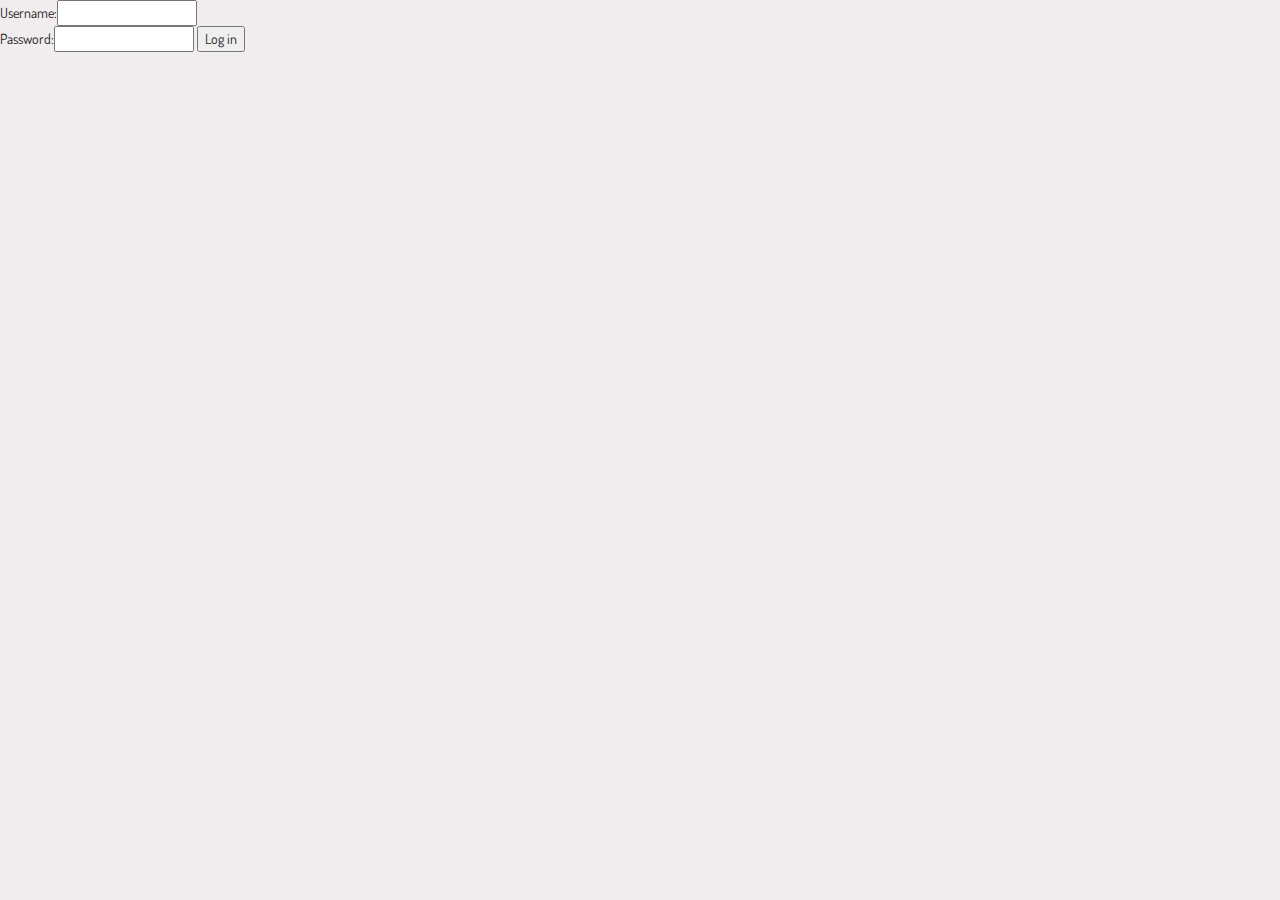
==== login.html @ 594ffda4 "Starting my website" ====
<html>
	<script type="text/javascript">
		
		
		function login() {
			var username = document.getElementById("username");
			var pswd = document.getElementById("pwd");
			
			var user = "admin";
			var pass = "admin";
			
			if(username.value === user && pswd.value === pass) {
				console.log('You are logged in.');
				window.open('index.html','_self', false);
			}
			
			
			
			console.log(username.value);
			console.log(pswd.value);
		}
		
	</script>



	<head>
	<link rel="stylesheet" href="https://maxcdn.bootstrapcdn.com/bootstrap/3.3.7/css/bootstrap.min.css" integrity="sha384-BVYiiSIFeK1dGmJRAkycuHAHRg32OmUcww7on3RYdg4Va+PmSTsz/K68vbdEjh4u" crossorigin="anonymous">
	<link rel="stylesheet" href="site_style.css">

	</head>

	<body>
		<form>
			Username:<input type="text" id="username">
			<br>
			Password:<input type="password" id="pwd">
			
			<button type="button" onclick="login()"> Log in </button>
		</form>
	
	</body>


</html>
---- site_style.css ----
@import url('https://fonts.googleapis.com/css?family=Dosis|Slabo+27px');

header {
	text-align: center;
}

body {
	background-color: #F1ECED;
	color: #1A1A1A;
	font-family: 'Dosis', sans-serif;
}

p {
	font-size: 16px;
}

a {
	color: #39CD7C;
}

header a {
	margin: 20px;
	font-family: 'Slabo 27px', serif;
}

header a h1 {
	display: inline;
}

footer {
	text-align: center;
}

.centered {
	text-align: center;
}
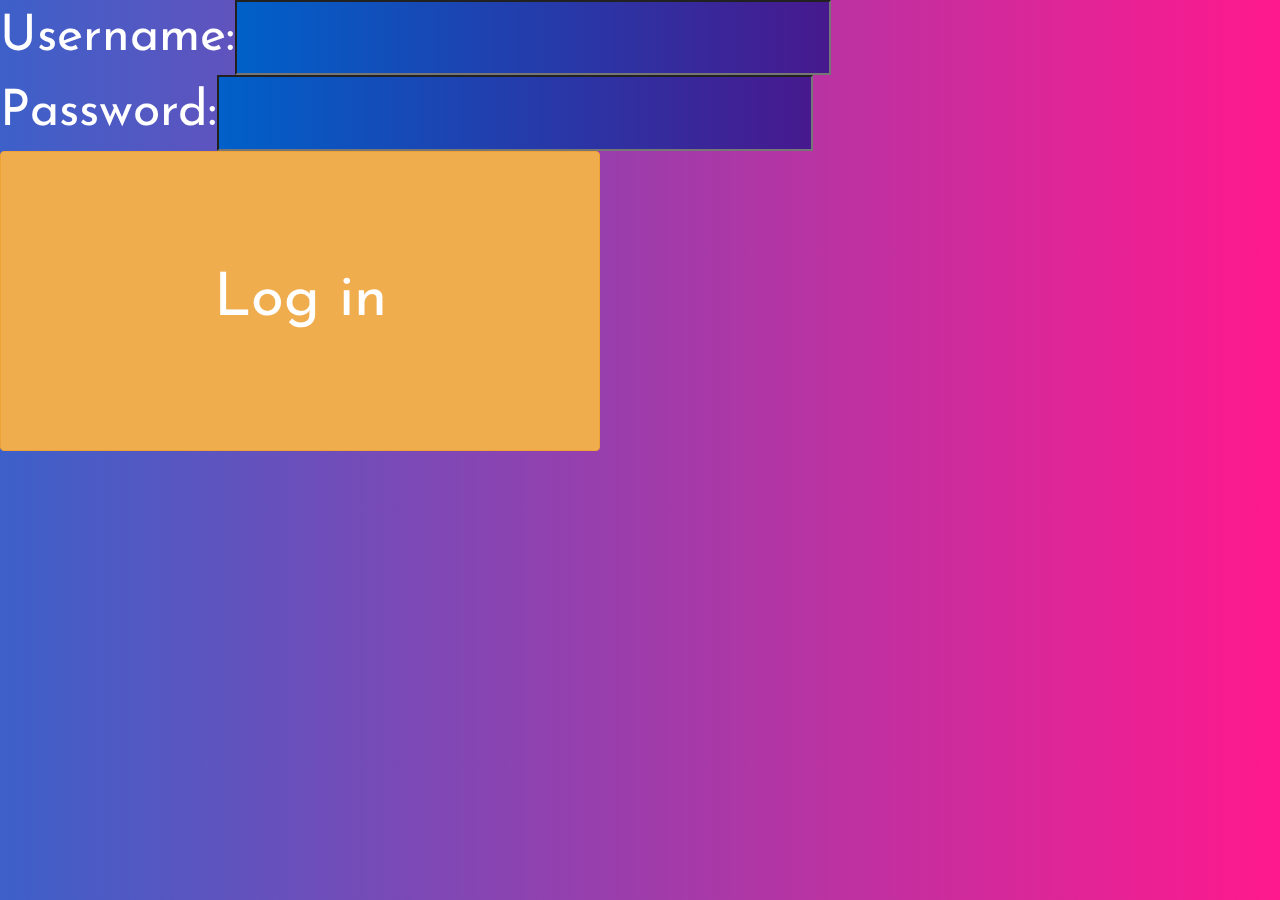
==== commit ac66b02b: "yasss" ====
--- a/login.html
+++ b/login.html
@@ -1,4 +1,8 @@
-<html>
+<html >
+<link rel="stylesheet" href="gradient.css">
+<script src="gradient.js"></script>
+<script src="https://cdnjs.cloudflare.com/ajax/libs/jquery/2.0.2/jquery.min.js"></script>
+
 	<script type="text/javascript">
 		
 		
@@ -9,11 +13,22 @@
 			var user = "admin";
 			var pass = "admin";
 			
-			if(username.value === user && pswd.value === pass) {
-				console.log('You are logged in.');
+			var users = {};
+				
+				users["admin"] = "admin";
+				users["burger"] = "fries";
+				users["shake"] = "strawberry";
+				
+			if(users[username.value] === pswd.value) {
 				window.open('index.html','_self', false);
 			}
 			
+			
+//			if(username.value === user && pswd.value === pass) {
+//				console.log('You are logged in.');
+//				window.open('index.html','_self', false);
+//			}
+			console.log(users[username.value]);	
 			
 			
 			console.log(username.value);
@@ -27,16 +42,18 @@
 	<head>
 	<link rel="stylesheet" href="https://maxcdn.bootstrapcdn.com/bootstrap/3.3.7/css/bootstrap.min.css" integrity="sha384-BVYiiSIFeK1dGmJRAkycuHAHRg32OmUcww7on3RYdg4Va+PmSTsz/K68vbdEjh4u" crossorigin="anonymous">
 	<link rel="stylesheet" href="site_style.css">
-
+	<link rel="stylesheet" href="style.css">
+	
 	</head>
 
-	<body>
+	<body class="gradient" style= "font-size: 50px;">
 		<form>
-			Username:<input type="text" id="username">
+		<div>
+			Username:<input class="gradient3" type="text" id="username">
 			<br>
-			Password:<input type="password" id="pwd">
-			
-			<button type="button" onclick="login()"> Log in </button>
+			Password:<input class ="gradient3" type="password" id="pwd">
+		</div>
+			<button style="height: 300px; width: 600px; font-size: 60px" type="button" class="btn btn-warning hvr-grow" onclick="login()"> Log in </button>
 		</form>
 	
 	</body>
--- a/gradient.css
+++ b/gradient.css
@@ -0,0 +1,20 @@
+.gradient {
+	width: 100%;
+	height: 100%;
+	padding: 0px;
+	margin: 0px;
+}
+.gradient3 {
+	padding: 0px;
+	margin: 0px;
+}
+.gradientsize {
+	height: 100px;
+	width: 200px;
+}
+.gradientText {
+	color:transparent;
+	-webkit-background-clip: text;
+	-webkit-text-fill-color:transparent;
+}
+
--- a/style.css
+++ b/style.css
@@ -0,0 +1,35 @@
+@import url('https://fonts.googleapis.com/css?family=Josefin+Sans');
+
+body {
+	background: #B3F07A;
+	background: linear-gradient(#B3F07A, blue, green);
+	color: white;
+	font-family: 'Josefin Sans', sans-serif;
+}
+
+h1 {
+	color: #FAFF75;
+	text-align: center;
+	border-style: solid;
+	border-width: 10px;
+}
+
+p {
+	background-color: black;
+}
+
+#button {
+	text-align:center;
+}
+
+img {
+	max-width: 100px;
+}
+
+.hello {
+	color: #51EDB4;
+}
+
+#hannah {
+	background: red;
+}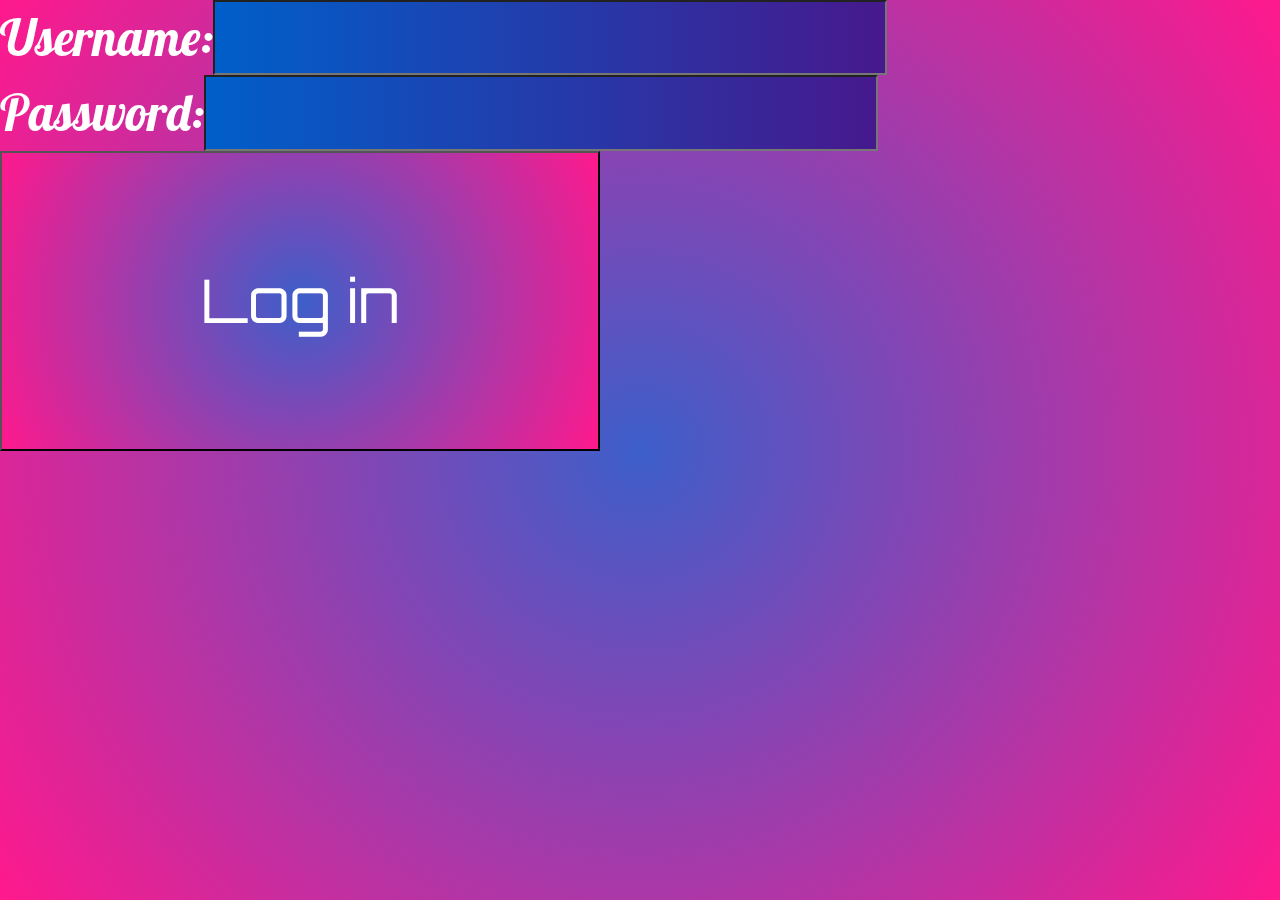
==== commit ad1e50ba: "aesthetic" ====
--- a/login.html
+++ b/login.html
@@ -46,14 +46,14 @@
 	
 	</head>
 
-	<body class="gradient" style= "font-size: 50px;">
+	<body class="gradient hvr-bob" style= "font-size: 50px;">
 		<form>
 		<div>
 			Username:<input class="gradient3" type="text" id="username">
 			<br>
 			Password:<input class ="gradient3" type="password" id="pwd">
 		</div>
-			<button style="height: 300px; width: 600px; font-size: 60px" type="button" class="btn btn-warning hvr-grow" onclick="login()"> Log in </button>
+			<button class = "gradient hvr-buzz" style="height: 300px; width: 600px; font-size: 60px" type="button" class="btn btn-warning hvr-grow" onclick="login()"> Log in </button>
 		</form>
 	
 	</body>
--- a/site_style.css
+++ b/site_style.css
@@ -1,4 +1,8 @@
-@import url('https://fonts.googleapis.com/css?family=Dosis|Slabo+27px');
+@import url('https://fonts.googleapis.com/css?family=Lobster|Orbitron');
+
+* {
+	font-family: 'Lobster', cursive;
+}
 
 header {
 	text-align: center;
@@ -7,7 +11,6 @@
 body {
 	background-color: #F1ECED;
 	color: #1A1A1A;
-	font-family: 'Dosis', sans-serif;
 }
 
 p {
@@ -33,4 +36,9 @@
 
 .centered {
 	text-align: center;
+}
+
+button {
+	font-family: 'Orbitron', sans-serif;
+	min-height: 300px;
 }